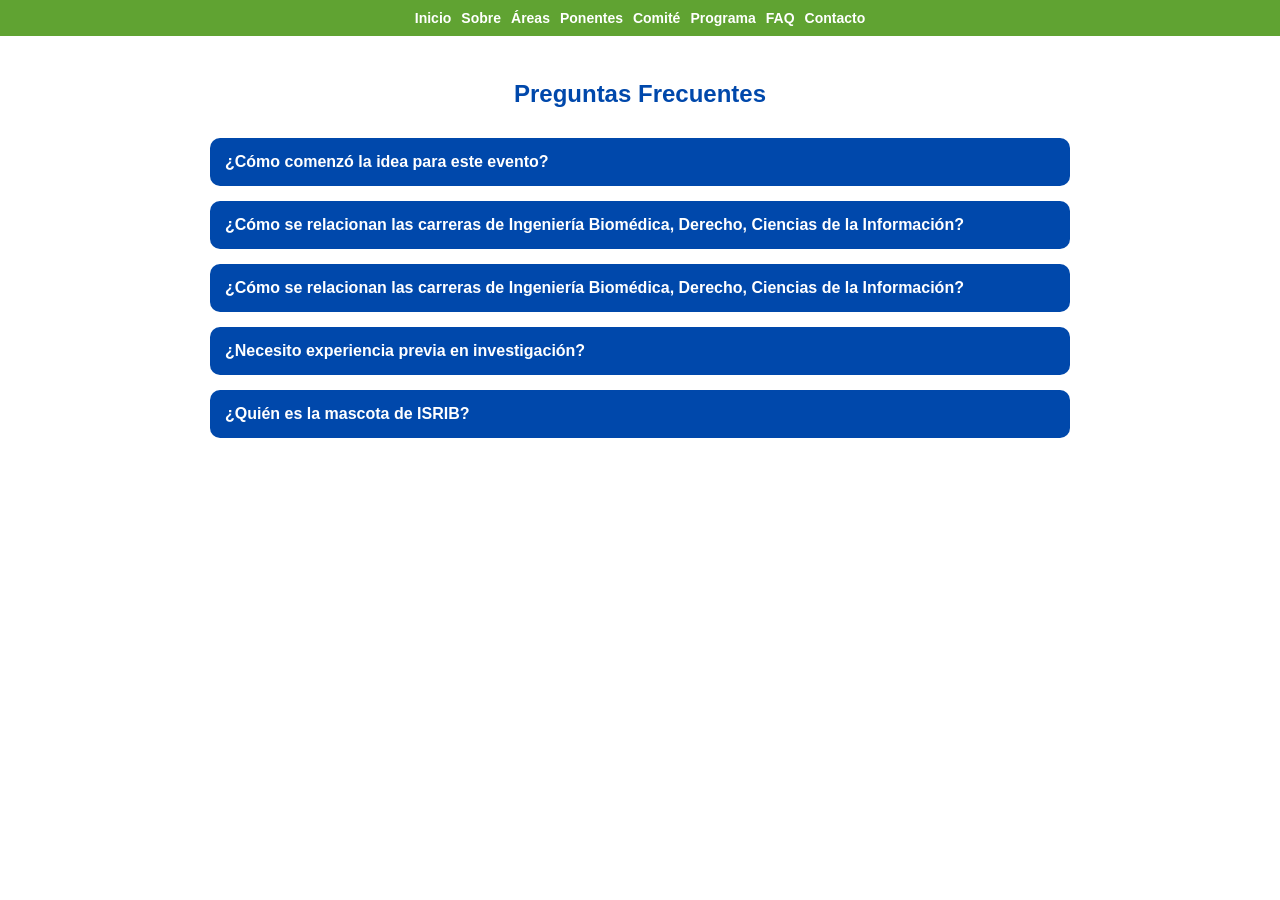
==== faq.html @ 45246a7f "Update faq.html" ====
<!DOCTYPE html>
<html lang="es">

<head>
<meta charset="UTF-8">
<meta name="viewport" content="width=device-width, initial-scale=1.0">
<title>Preguntas Frecuentes - ISRIB 2026</title>

<style>
:root{
  --azul: #0048ab; 
  --verde: #60a332; 
  --gris-oscuro: #737373; 
  --gris-claro: #d9d9d9; 
} 

/* ===== SCROLL SUAVE ===== */
html{
scroll-behavior:smooth;
}
  
*{
  box-sizing: border-box;
}
  
/* ===== BODY ===== */
body{ 
  font-family: Monserrat, sans-serif; 
  margin:0; 
  background:white; 
  color:var(--gris-oscuro)
  padding-top:70px; /* espacio para menú fijo */
}
  
/* ===== NAVBAR ===== */ 
.navbar{
  position:fixed;
  top:0;
  width:100%;
  background:var(--verde);
  padding:10px; display:flex;
  justify-content:center;
  flex-wrap:wrap; /* 🔥 CLAVE */
  gap:10px; z-index:1000; } 
  
.navbar a{
  color:white;
  text-decoration:none;
  font-weight:bold;
  font-size:14px; /* 🔥 más pequeño en móvil */ }

.navbar a:hover{
  text-decoration:underline;
}

/* CONTENIDO */
section{
  max-width:900px;
  margin:auto;
  padding:60px 20px;
}

h1{
  text-align:center;
  color:var(--azul);
}

/* FAQ estilo acordeón */
.faq{
  margin-top:30px;
}

.faq-item{
  background:#f5f5f5;
  margin-bottom:15px;
  border-radius:10px;
  overflow:hidden;
}

.faq-question{
  padding:15px;
  cursor:pointer;
  font-weight:bold;
  background:var(--azul);
  color:white;
}

.faq-answer{
  padding:15px;
  display:none;
  background:white;
}
</style>

</head>

<body>

<!-- NAV -->
<nav class="navbar">
  <a href="index.html">Inicio</a>
  <a href="index.html#sobre">Sobre</a>
  <a href="index.html#areas">Áreas</a>
  <a href="index.html#ponentes">Ponentes</a>
  <a href="index.html#miembros">Comité</a>
  <a href="programa.html">Programa</a>
  <a href="faq.html">FAQ</a>
  <a href="index.html#contacto">Contacto</a>
</nav>

<section>

<h1>Preguntas Frecuentes</h1>

<div class="faq">

<div class="faq-item">
  <div class="faq-question">¿Cómo comenzó la idea para este evento?</div>
  <div class="faq-answer">
    Todo comenzó con una conversación entre estudiantes de distintas carreras que
    compartían una misma preocupación: cómo incentivar la investigación en escolares. 
    A partir de esa idea inicial, tomaron como referencia el evento Biobootcamp de EMBS PUCP, 
    adaptándolo y expandiéndolo para crear una propuesta propia que fomentara el interés por la 
    investigación desde etapas tempranas.
  </div>
</div>

<div class="faq-item">
  <div class="faq-question">¿Cómo se relacionan las carreras de Ingeniería Biomédica, Derecho, Ciencias de la Información?</div>
  <div class="faq-answer">
    Se relacionan porque cada una cumple un rol clave en la investigación: la Ingeniería Biomédica 
    aporta el contenido científico, las Ciencias de la Información enseñan cómo investigar y manejar fuentes, 
    y el Derecho asegura que todo se haga de forma ética y legal. Juntas permiten desarrollar investigaciones 
    completas, confiables y bien fundamentadas.
  </div>
</div>

<div class="faq-item">
  <div class="faq-question">¿Cómo se relacionan las carreras de Ingeniería Biomédica, Derecho, Ciencias de la Información?</div>
  <div class="faq-answer">
    Se relacionan porque cada una cumple un rol clave en la investigación: la Ingeniería Biomédica aporta el 
    contenido científico, las Ciencias de la Información enseñan cómo investigar y manejar fuentes, y el 
    Derecho asegura que todo se haga de forma ética y legal. Juntas permiten desarrollar investigaciones 
    completas, confiables y bien fundamentadas.
  </div>
</div>

<div class="faq-item">
  <div class="faq-question">¿Necesito experiencia previa en investigación?</div>
  <div class="faq-answer">
    No, el programa está diseñado para introducir a los estudiantes en el proceso de investigación.
  </div>
</div>

<div class="faq-item">
  <div class="faq-question">¿Quién es la mascota de ISRIB?</div>
  <div class="faq-answer">

    <img src="Inspo.png" alt="Mascota ISRIB"
         style="width:150px; display:block; margin:10px auto;">

    Nuestra mascota para ISRIB 2026 es un un pulpo "Octopus mimus", llamado Inspo.
    A él le apasiona la investigación y nos acompañara en todo el evento.
    Así como ISRIB une varias y distintas áreas del conocimiento, Inspo tiene muchos brazos para hacer de todo.

  </div>
</div>
  
</div>

</section>

<script>
const preguntas = document.querySelectorAll(".faq-question");

preguntas.forEach(p => {
  p.addEventListener("click", () => {
    const respuesta = p.nextElementSibling;

    respuesta.style.display =
      respuesta.style.display === "block" ? "none" : "block";
  });
});
</script>

</body>
</html>
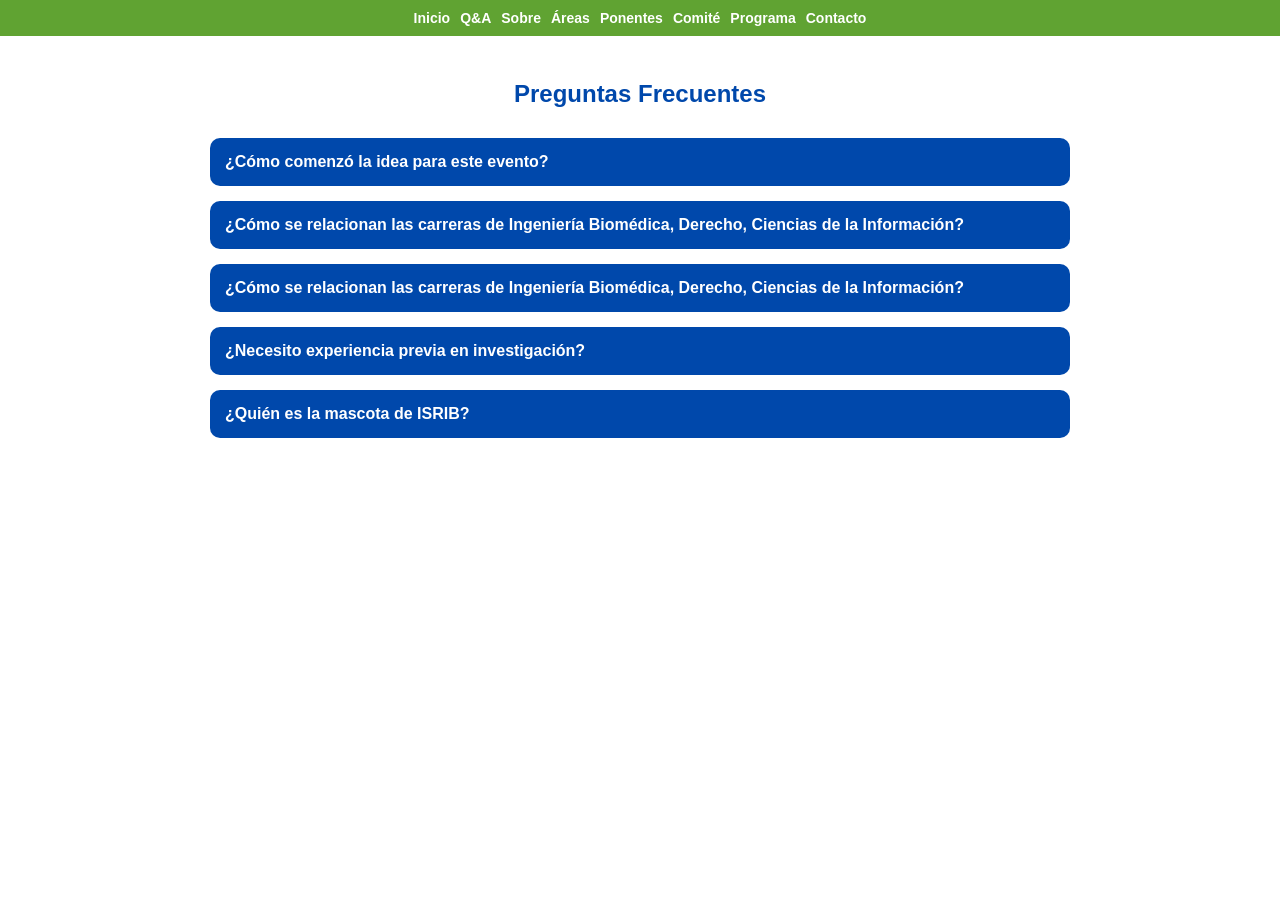
==== commit a368f756: "Update faq.html" ====
--- a/faq.html
+++ b/faq.html
@@ -98,14 +98,14 @@
 
 <!-- NAV -->
 <nav class="navbar">
-  <a href="index.html">Inicio</a>
-  <a href="index.html#sobre">Sobre</a>
-  <a href="index.html#areas">Áreas</a>
-  <a href="index.html#ponentes">Ponentes</a>
-  <a href="index.html#miembros">Comité</a>
-  <a href="programa.html">Programa</a>
-  <a href="faq.html">FAQ</a>
-  <a href="index.html#contacto">Contacto</a>
+<a href="#inicio">Inicio</a>
+<a href="faq.html">Q&A</a>
+<a href="#sobre">Sobre</a>
+<a href="#areas">Áreas</a>
+<a href="#ponentes">Ponentes</a>
+<a href="#miembros">Comité</a>
+<a href="programa.html">Programa</a>
+<a href="#contacto">Contacto</a>
 </nav>
 
 <section>
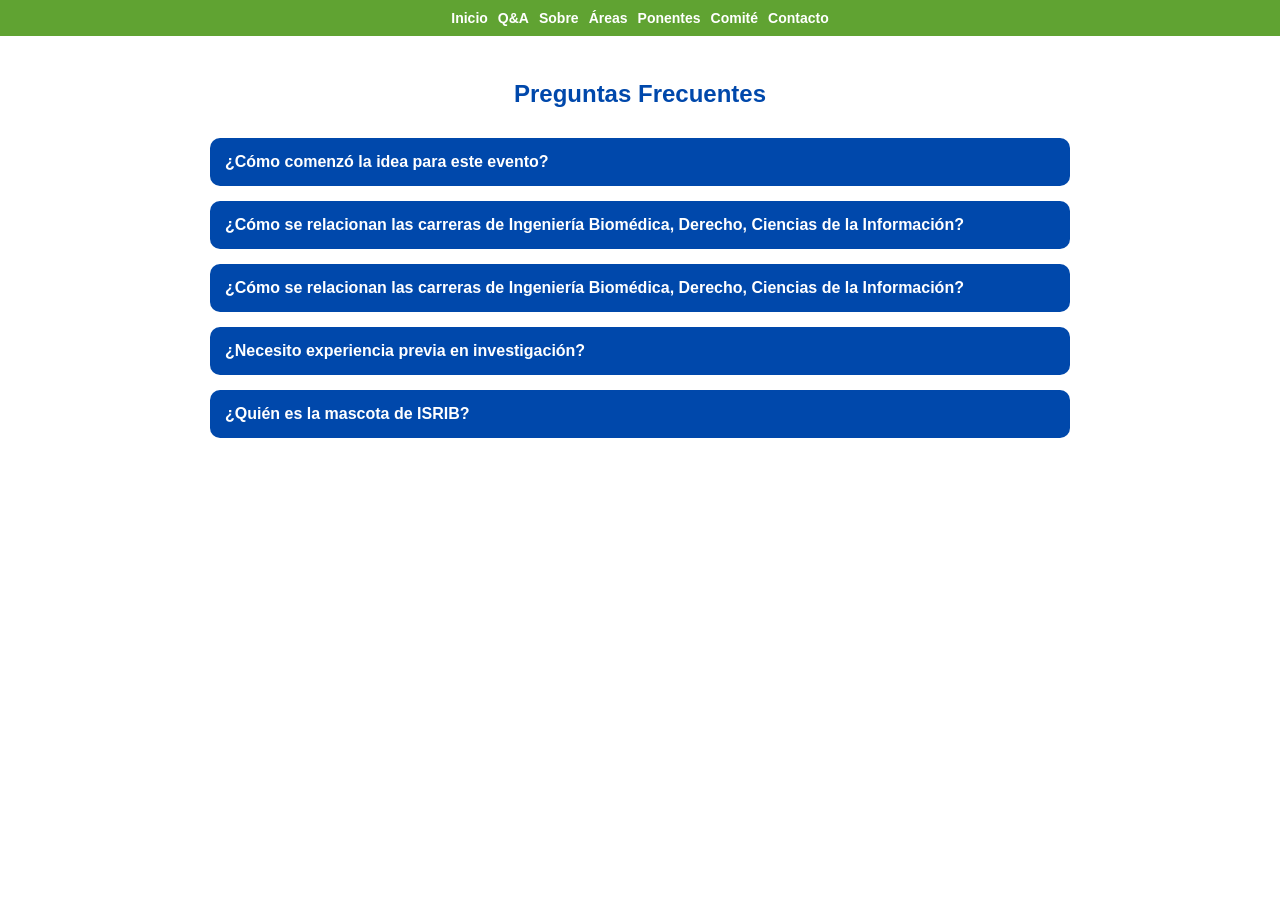
==== commit 6da1b9e8: "Update faq.html" ====
--- a/faq.html
+++ b/faq.html
@@ -98,14 +98,13 @@
 
 <!-- NAV -->
 <nav class="navbar">
-<a href="#inicio">Inicio</a>
-<a href="faq.html">Q&A</a>
-<a href="#sobre">Sobre</a>
-<a href="#areas">Áreas</a>
-<a href="#ponentes">Ponentes</a>
-<a href="#miembros">Comité</a>
-<a href="programa.html">Programa</a>
-<a href="#contacto">Contacto</a>
+  <a href="index.html">Inicio</a>
+  <a href="faq.html">Q&A</a>
+  <a href="index.html#sobre">Sobre</a>
+  <a href="index.html#areas">Áreas</a>
+  <a href="index.html#ponentes">Ponentes</a>
+  <a href="index.html#miembros">Comité</a>
+  <a href="index.html#contacto">Contacto</a>
 </nav>
 
 <section>
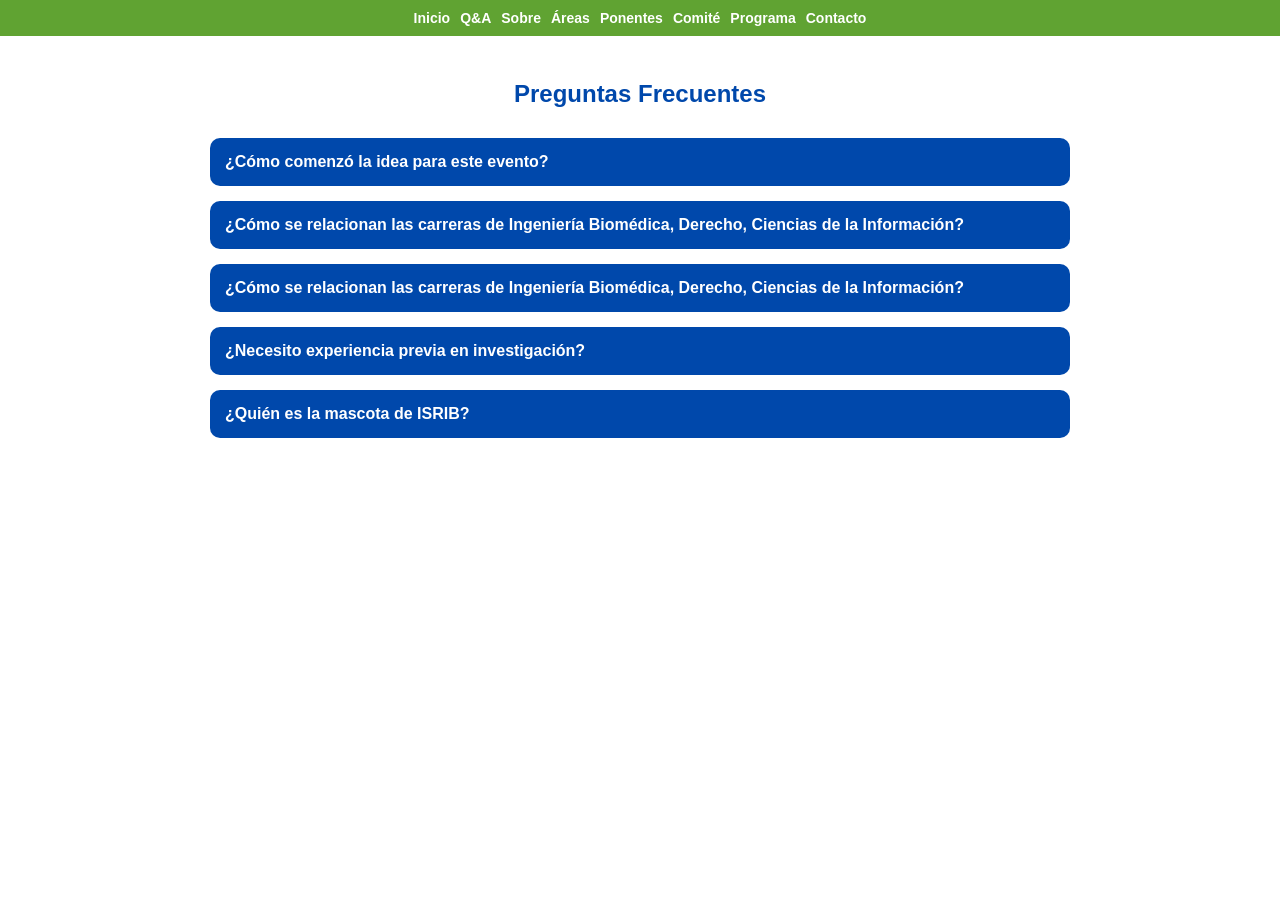
==== commit 5dbc537b: "Update faq.html" ====
--- a/faq.html
+++ b/faq.html
@@ -98,13 +98,14 @@
 
 <!-- NAV -->
 <nav class="navbar">
-  <a href="index.html">Inicio</a>
-  <a href="faq.html">Q&A</a>
-  <a href="index.html#sobre">Sobre</a>
-  <a href="index.html#areas">Áreas</a>
-  <a href="index.html#ponentes">Ponentes</a>
-  <a href="index.html#miembros">Comité</a>
-  <a href="index.html#contacto">Contacto</a>
+<a href="index.html#inicio">Inicio</a>
+<a href="faq.html">Q&A</a>
+<a href="index.html#sobre">Sobre</a>
+<a href="index.html#areas">Áreas</a>
+<a href="index.html#ponentes">Ponentes</a>
+<a href="index.html#miembros">Comité</a>
+<a href="programa.html">Programa</a>
+<a href="index.html#contacto">Contacto</a>
 </nav>
 
 <section>
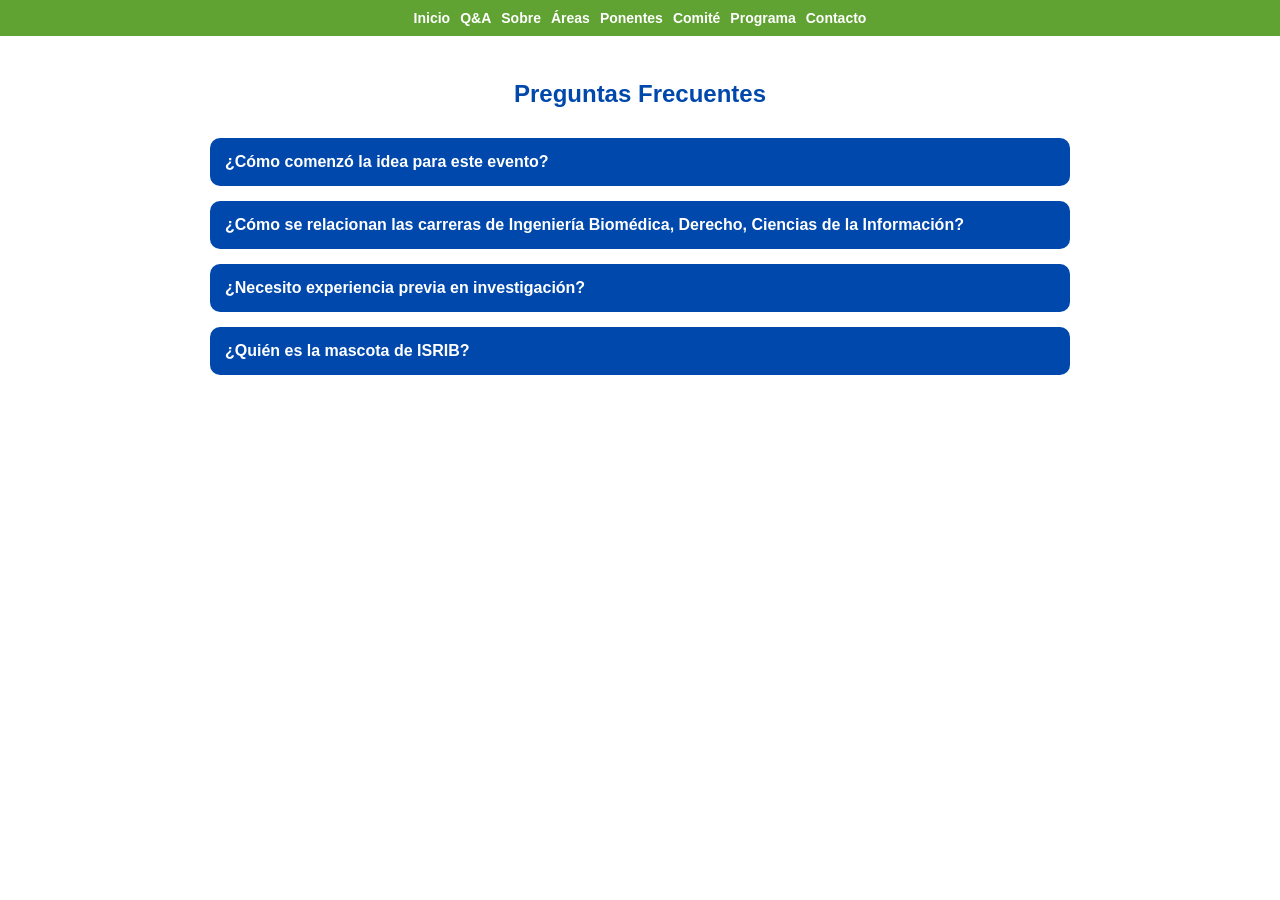
==== commit 791e3416: "Update faq.html" ====
--- a/faq.html
+++ b/faq.html
@@ -136,16 +136,6 @@
 </div>
 
 <div class="faq-item">
-  <div class="faq-question">¿Cómo se relacionan las carreras de Ingeniería Biomédica, Derecho, Ciencias de la Información?</div>
-  <div class="faq-answer">
-    Se relacionan porque cada una cumple un rol clave en la investigación: la Ingeniería Biomédica aporta el 
-    contenido científico, las Ciencias de la Información enseñan cómo investigar y manejar fuentes, y el 
-    Derecho asegura que todo se haga de forma ética y legal. Juntas permiten desarrollar investigaciones 
-    completas, confiables y bien fundamentadas.
-  </div>
-</div>
-
-<div class="faq-item">
   <div class="faq-question">¿Necesito experiencia previa en investigación?</div>
   <div class="faq-answer">
     No, el programa está diseñado para introducir a los estudiantes en el proceso de investigación.
@@ -156,8 +146,8 @@
   <div class="faq-question">¿Quién es la mascota de ISRIB?</div>
   <div class="faq-answer">
 
-    <img src="Inspo.png" alt="Mascota ISRIB"
-         style="width:150px; display:block; margin:10px auto;">
+  <img src="Inspo.png" alt="Mascota ISRIB"
+     style="width:180px; height:180px; border-radius:50%; object-fit:cover; display:block; margin:15px auto;">  
 
     Nuestra mascota para ISRIB 2026 es un un pulpo "Octopus mimus", llamado Inspo.
     A él le apasiona la investigación y nos acompañara en todo el evento.
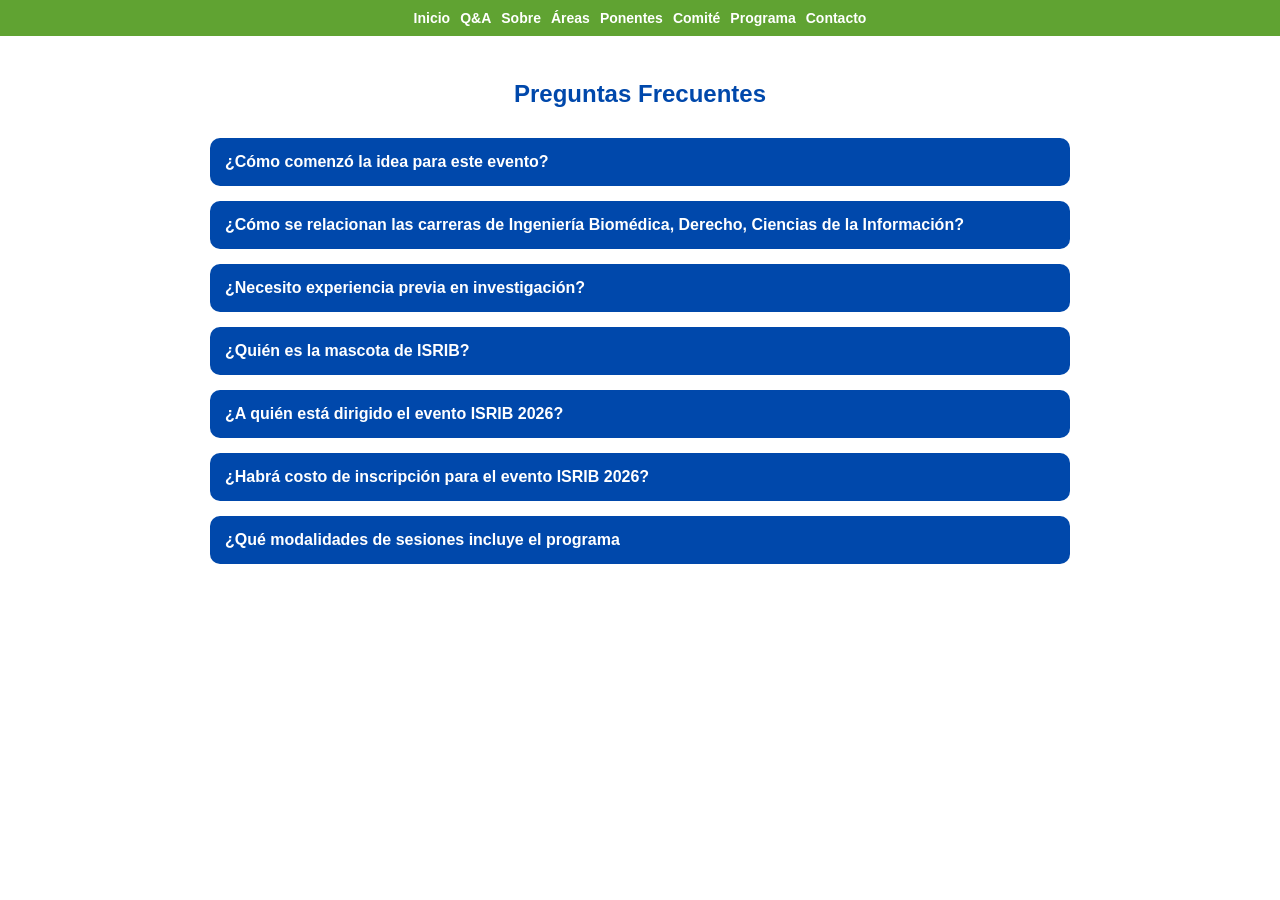
==== commit 28226755: "Update faq.html" ====
--- a/faq.html
+++ b/faq.html
@@ -25,7 +25,7 @@
   
 /* ===== BODY ===== */
 body{ 
-  font-family: Monserrat, sans-serif; 
+  font-family: Montserrat, sans-serif; 
   margin:0; 
   background:white; 
   color:var(--gris-oscuro)
@@ -155,6 +155,32 @@
 
   </div>
 </div>
+
+<div class="faq-item">
+  <div class="faq-question">¿A quién está dirigido el evento ISRIB 2026?</div>
+  <div class="faq-answer">
+    Este evento está dirigido principalmente a estudiantes de 3º a 5º de secundaria con interés en la investigación 
+    científica y invitados por PARES PUCP. Además, los estudiantes de pregrado y público interesado están invitados 
+    a participar en las sesiones virtuales abiertas del programa, que promueve la divulgación ciéntifica.
+  </div>
+</div>
+
+<div class="faq-item">
+  <div class="faq-question">¿Habrá costo de inscripción para el evento ISRIB 2026?</div>
+  <div class="faq-answer">
+    No, ISRIB 2026 es una iniciativa sin fines de lucro, por lo que la participación es completamente gratuita.
+  </div>
+</div>
+
+<div class="faq-item">
+  <div class="faq-question">¿Qué modalidades de sesiones incluye el programa</div>
+  <div class="faq-answer">
+    Incluye distintos tipos de sesiones, como Charlas Magistrales tipo conversatorio con participación de investigadores
+    nacionales e internacionales, Talleres Prácticos dirigidos a escolares de 3º a 5º de secundaria, Sesiones de Motivación 
+    Científica donde especialistas comparten experiencias reales y la Semana de Derecho, donde se abordará los principios
+    éticos y legales de la investigación científica
+  </div>
+</div>
   
 </div>
 
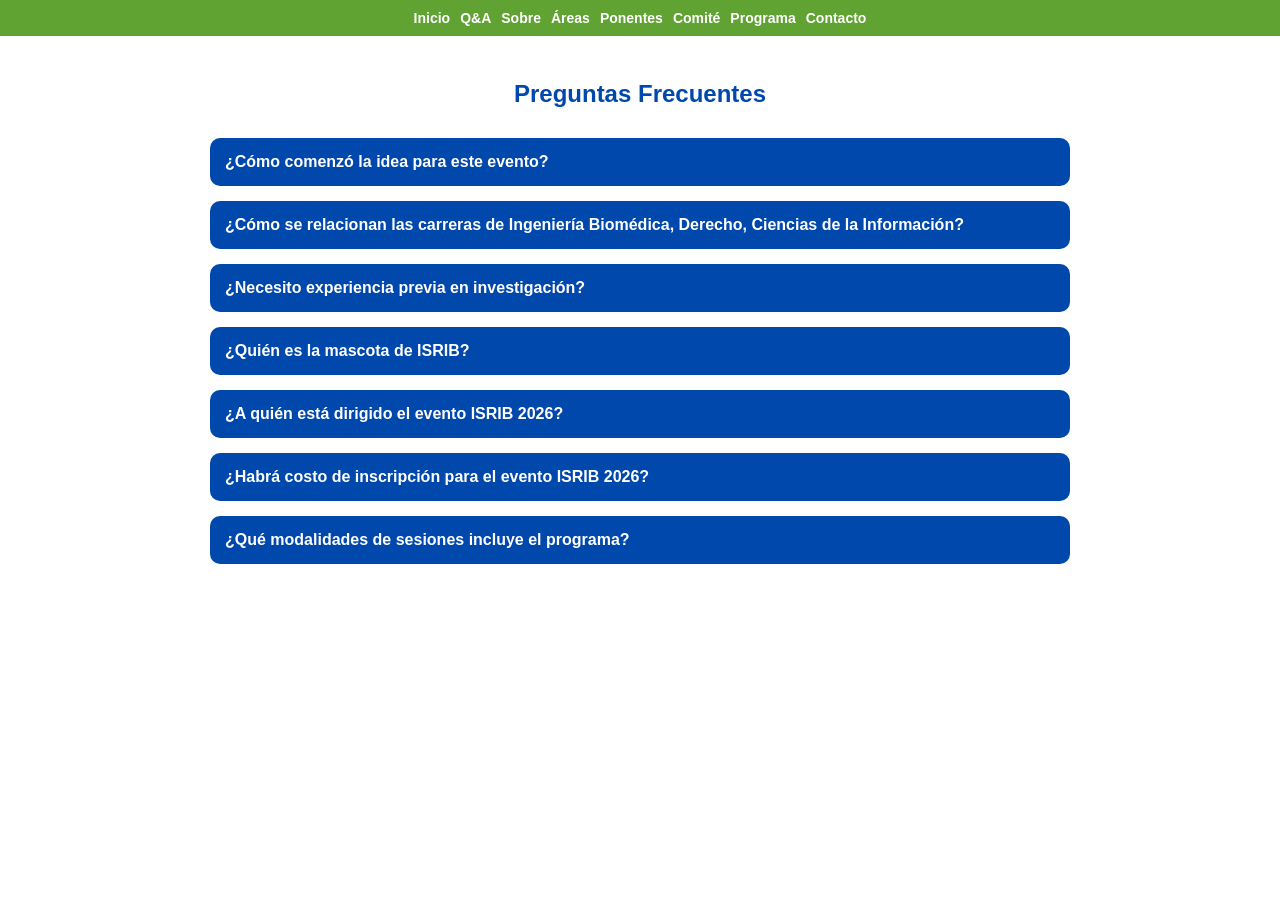
==== commit 981924a3: "Update faq.html" ====
--- a/faq.html
+++ b/faq.html
@@ -173,7 +173,7 @@
 </div>
 
 <div class="faq-item">
-  <div class="faq-question">¿Qué modalidades de sesiones incluye el programa</div>
+  <div class="faq-question">¿Qué modalidades de sesiones incluye el programa?</div>
   <div class="faq-answer">
     Incluye distintos tipos de sesiones, como Charlas Magistrales tipo conversatorio con participación de investigadores
     nacionales e internacionales, Talleres Prácticos dirigidos a escolares de 3º a 5º de secundaria, Sesiones de Motivación 
